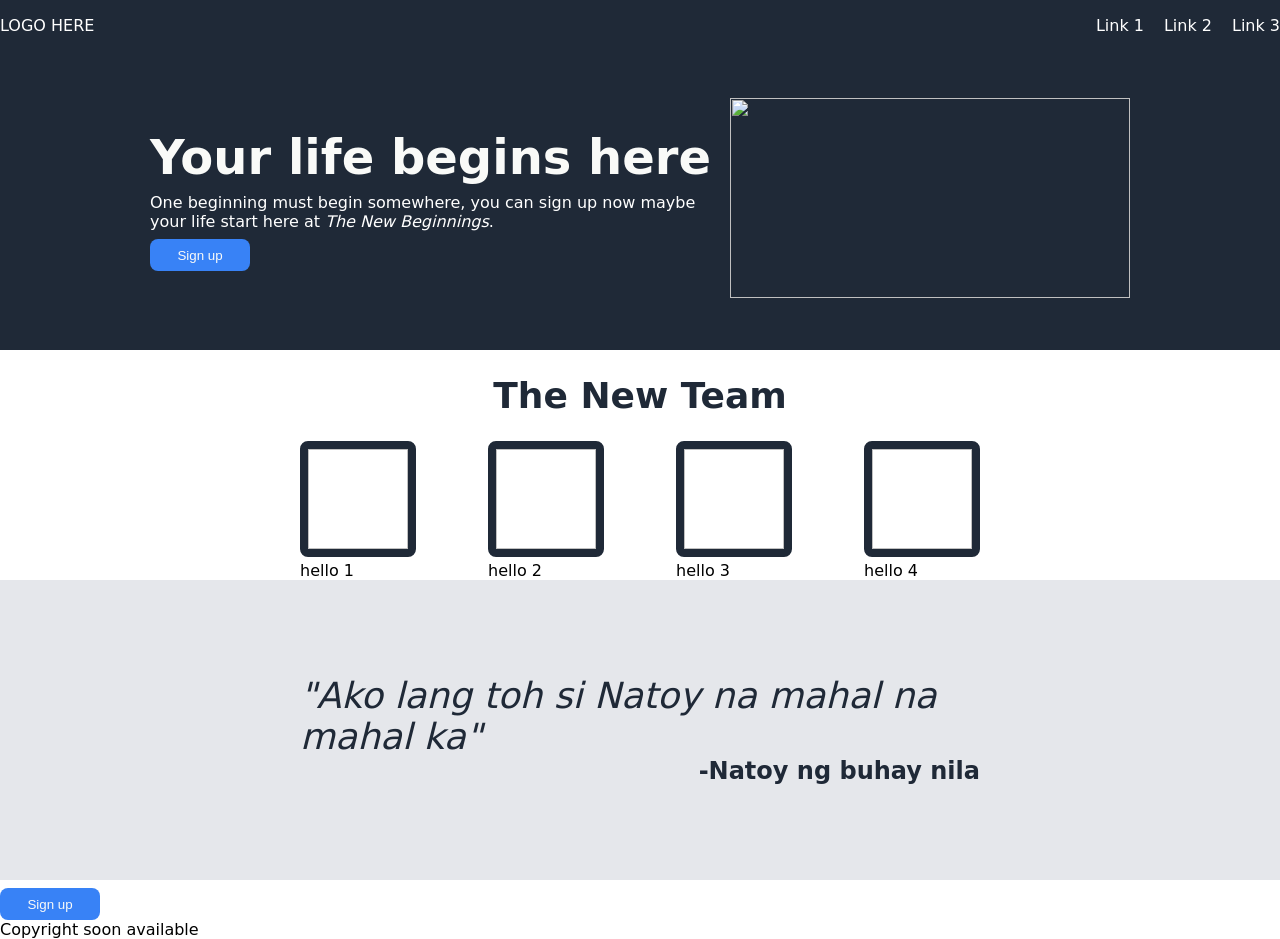
==== index.html @ fcb5f648 "unfinished - change pc only migrate from laptop to pc fr much more convinient workplace" ====
<!DOCTYPE html>
<html lang="en">
<head>
    <meta charset="UTF-8">
    <meta name="viewport" content="width=device-width, initial-scale=1.0">
    <link rel="stylesheet" href="./style.css">
    <title>The New Beginnings</title>
</head>
<body>
    <div class="header">
        <div class="logo">LOGO HERE</div>
        <div class="links">
            <ul>
                <li><a>Link 1</a></li>
                <li><a>Link 2</a></li>
                <li><a>Link 3</a></li>
            </ul>
        </div>
    </div>
    <div class="body" id="first">
        <div class="container">
            <div class="firsttext">Your life begins here</div>
            <div class="text">One beginning must begin somewhere, you can sign up now maybe your life start here at <em>The New Beginnings</em>.</div>
            <button class="sign-up-btn">Sign up</button>
        </div>
        <div><img src="./image/first.jpeg" id="firstimg"></div>
    </div>
    <div class="body">
        <div class="secondtext">The New Team</div>
        <div class="infos">
            <div class="container-box">
                <img class="imginfo">
                <div class="text">hello 1</div>
            </div>
            <div class="container-box">
                <img class="imginfo">
                <div class="text">hello 2</div>
            </div>
            <div class="container-box">
                <img class="imginfo">
                <div class="text">hello 3</div>
            </div>
            <div class="container-box">
                <img class="imginfo">
                <div class="text">hello 4</div>
            </div>
        </div>
    </div>
    <div class="body" id="quote">
        <div class="quote"><em>"Ako lang toh si Natoy na mahal na mahal ka"</em></div>
        <div class="quoteowner">-Natoy ng buhay nila</div>
    </div>
    <div class="body">
        <div class="modal">
            <div class="modal-content">
                <div class="modal-header"></div>
                <div class="modal-subheader"></div>
            </div>
            <button class="sign-up-btn">Sign up</button>
        </div>
    </div>
    <div class="footer">
        Copyright soon available
    </div>
</body>
</html>
---- style.css ----
body{
    min-height: 400;
    font-family: system-ui, -apple-system, BlinkMacSystemFont, 'Segoe UI', Roboto, Oxygen, Ubuntu, Cantarell, 'Open Sans', 'Helvetica Neue', sans-serif;
    margin: 0;
    padding: 0;
}

.header, #first{
    height: 300px;
    background: #1F2937;
    color: white;
}

.header{
    height: 50px;
    display:flex;
    justify-content: space-between;
    align-items: center;
}

ul{
    list-style-type: none;
    display:flex;
    gap: 20px;
    margin: 0;
    padding: 0;
}

#first{
    display: flex;
    justify-content: space-between;
    align-items: center;
    padding-left: 150px;
    padding-right: 150px;
}

img{
    width: 100px;
    height: 100px;
}

img#firstimg{
    width: 400px;
    height: 200px;
}

.imginfo{
    border: 8px solid #1F2937;
    border-radius: 8px;
}

.firsttext{
    font-weight: 900;
    font-size: 48px;
    color: #F9faf8;
    margin-bottom: 8px;
}

.sign-up-btn{
    margin-top: 8px;
}

button{
    width: 100px;
    background-color: #3882f6;
    height: 32px;
    font-weight: 200;
    color: #F9faf8;
    border: none;
    border-radius: 8px;
}

.secondtext{
    text-align: center;
    padding: 25px;
    font-size: 36px;
    color: #1F2937;
    font-weight: 900;
}

.infos{
    display: flex;
    justify-content: space-between;
    padding-left: 300px;
    padding-right: 300px;
}

#quote{
    background-color: #e5e7eb;
    height: 300px;
    display: flex;
    flex-direction: column;
    align-items: center;
    justify-content: center;
    font-size: 36px;
    color: #1F2937;
    font-weight: 300;
    padding-left: 300px;
    padding-right: 300px;
}

.quote{
    align-self: flex-start;
}

.quoteowner{
    font-size: 24px;
    font-weight: 600;
    align-self: flex-end;
}
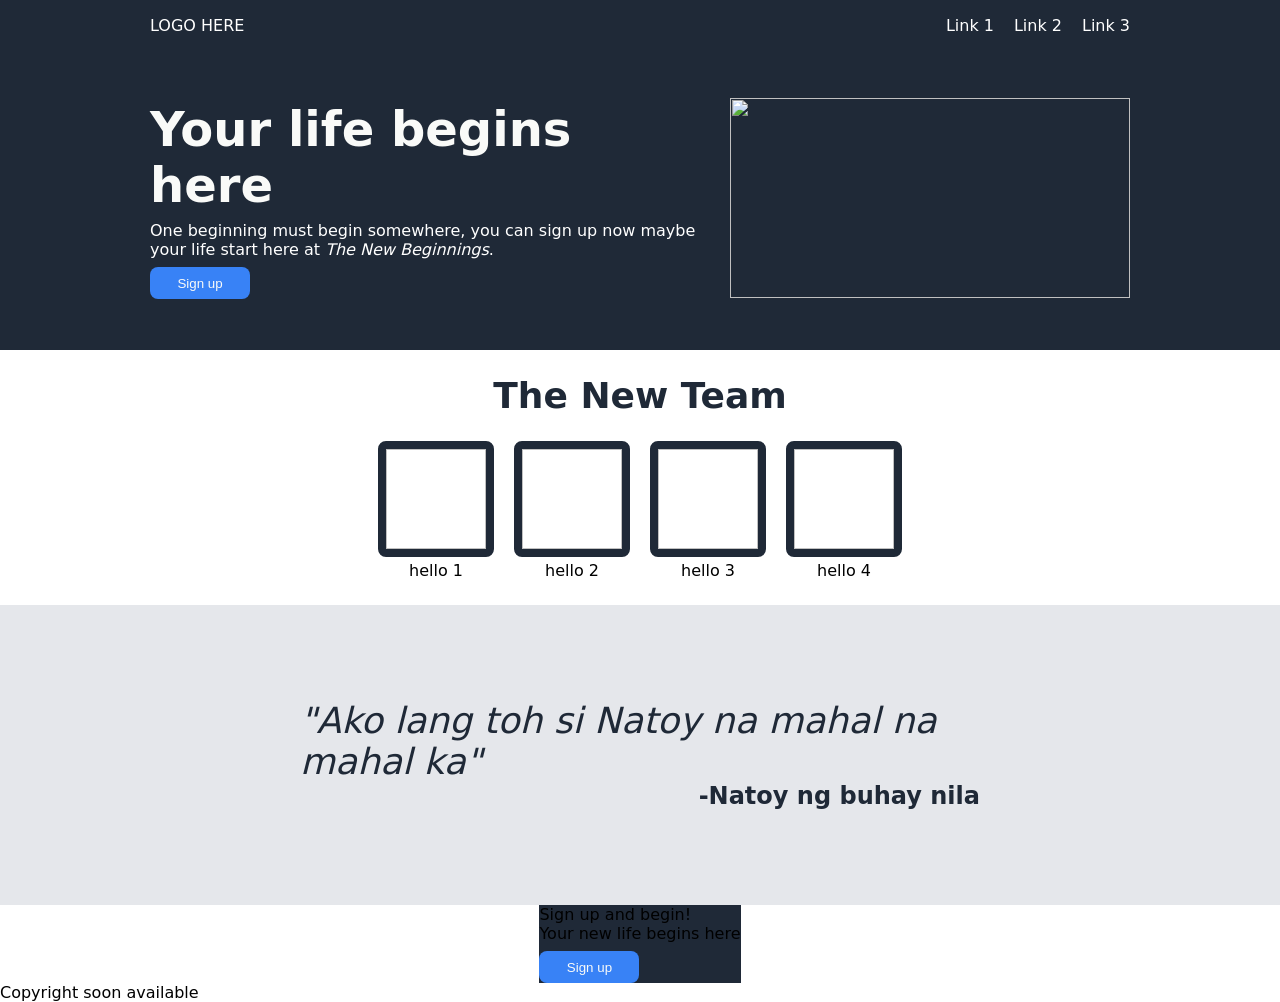
==== commit da5f9d8d: "unfinish work" ====
--- a/index.html
+++ b/index.html
@@ -20,7 +20,7 @@
     <div class="body" id="first">
         <div class="container">
             <div class="firsttext">Your life begins here</div>
-            <div class="text">One beginning must begin somewhere, you can sign up now maybe your life start here at <em>The New Beginnings</em>.</div>
+            <div class="text" id="firsttexttext">One beginning must begin somewhere, you can sign up now maybe your life start here at <em>The New Beginnings</em>.</div>
             <button class="sign-up-btn">Sign up</button>
         </div>
         <div><img src="./image/first.jpeg" id="firstimg"></div>
@@ -50,11 +50,11 @@
         <div class="quote"><em>"Ako lang toh si Natoy na mahal na mahal ka"</em></div>
         <div class="quoteowner">-Natoy ng buhay nila</div>
     </div>
-    <div class="body">
+    <div class="body" id="modalBody">
         <div class="modal">
             <div class="modal-content">
-                <div class="modal-header"></div>
-                <div class="modal-subheader"></div>
+                <div class="modal-header">Sign up and begin!</div>
+                <div class="modal-subheader">Your new life begins here</div>
             </div>
             <button class="sign-up-btn">Sign up</button>
         </div>
--- a/style.css
+++ b/style.css
@@ -9,6 +9,9 @@
     height: 300px;
     background: #1F2937;
     color: white;
+    padding-left: 150px;
+    padding-right: 150px;
+    gap: 20px;
 }
 
 .header{
@@ -80,9 +83,12 @@
 
 .infos{
     display: flex;
-    justify-content: space-between;
+    justify-content: center;
+    align-items: center;
     padding-left: 300px;
     padding-right: 300px;
+    gap: 20px;
+    margin-bottom: 25px;
 }
 
 #quote{
@@ -108,8 +114,24 @@
     font-weight: 600;
     align-self: flex-end;
 }
+.text{
+    text-align: center;
+}
+
+#firsttexttext{
+    text-align: left;
+}
+
+#modalBody{
+    display: flex;
+    justify-content: center;
+    align-items: center;
+}
+
+.modal{
+    background-color: #1F2937;
+}
 
 
 
 
-
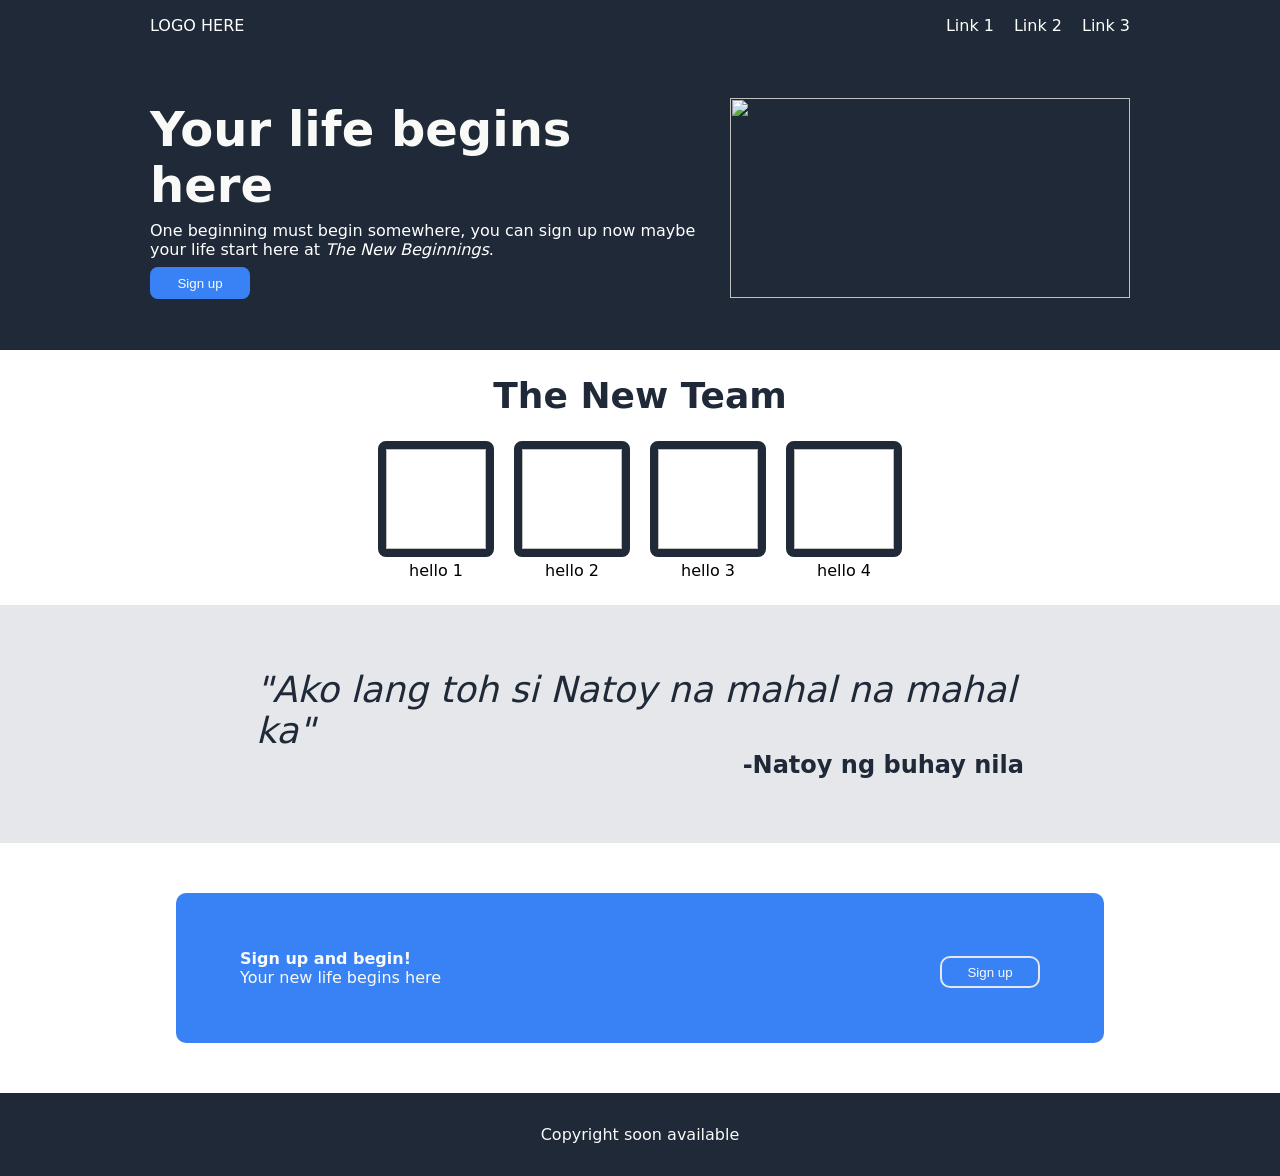
==== commit 0621440a: "finished projet but needs improvement making another version using sections this time and having a m" ====
--- a/index.html
+++ b/index.html
@@ -20,7 +20,7 @@
     <div class="body" id="first">
         <div class="container">
             <div class="firsttext">Your life begins here</div>
-            <div class="text" id="firsttexttext">One beginning must begin somewhere, you can sign up now maybe your life start here at <em>The New Beginnings</em>.</div>
+            <div class="text">One beginning must begin somewhere, you can sign up now maybe your life start here at <em>The New Beginnings</em>.</div>
             <button class="sign-up-btn">Sign up</button>
         </div>
         <div><img src="./image/first.jpeg" id="firstimg"></div>
--- a/style.css
+++ b/style.css
@@ -63,6 +63,11 @@
     margin-top: 8px;
 }
 
+.modal .sign-up-btn{
+    border: 2px solid #e5e7eb;
+    border-radius: 10px;
+}
+
 button{
     width: 100px;
     background-color: #3882f6;
@@ -93,7 +98,6 @@
 
 #quote{
     background-color: #e5e7eb;
-    height: 300px;
     display: flex;
     flex-direction: column;
     align-items: center;
@@ -101,8 +105,7 @@
     font-size: 36px;
     color: #1F2937;
     font-weight: 300;
-    padding-left: 300px;
-    padding-right: 300px;
+    padding: 5% 20%;
 }
 
 .quote{
@@ -114,11 +117,14 @@
     font-weight: 600;
     align-self: flex-end;
 }
+
 .text{
     text-align: center;
 }
 
-#firsttexttext{
+
+
+#firsttexttext, .container .text{
     text-align: left;
 }
 
@@ -128,10 +134,36 @@
     align-items: center;
 }
 
-.modal{
+
+.modal {
+    background-color: #3882f6;
+    display: flex;
+    justify-content: space-between;
+    align-items: center;
+    height: 150px;
+    max-width: 800px;
+    width: 100%;
+    padding: 0 64px;
+    margin: 50px auto;
+    border-radius: 10px;
+}
+
+.modal-content{
+    align-items: center;
+    border-radius: 10px;
+    color:#F9faf8;
+}
+
+.modal-header{
+    font-weight: 900;
+}
+
+.footer{
     background-color: #1F2937;
+    text-align: center;
+    color: #F9faf8;
+    padding: 32px 0px;
 }
 
 
 
-
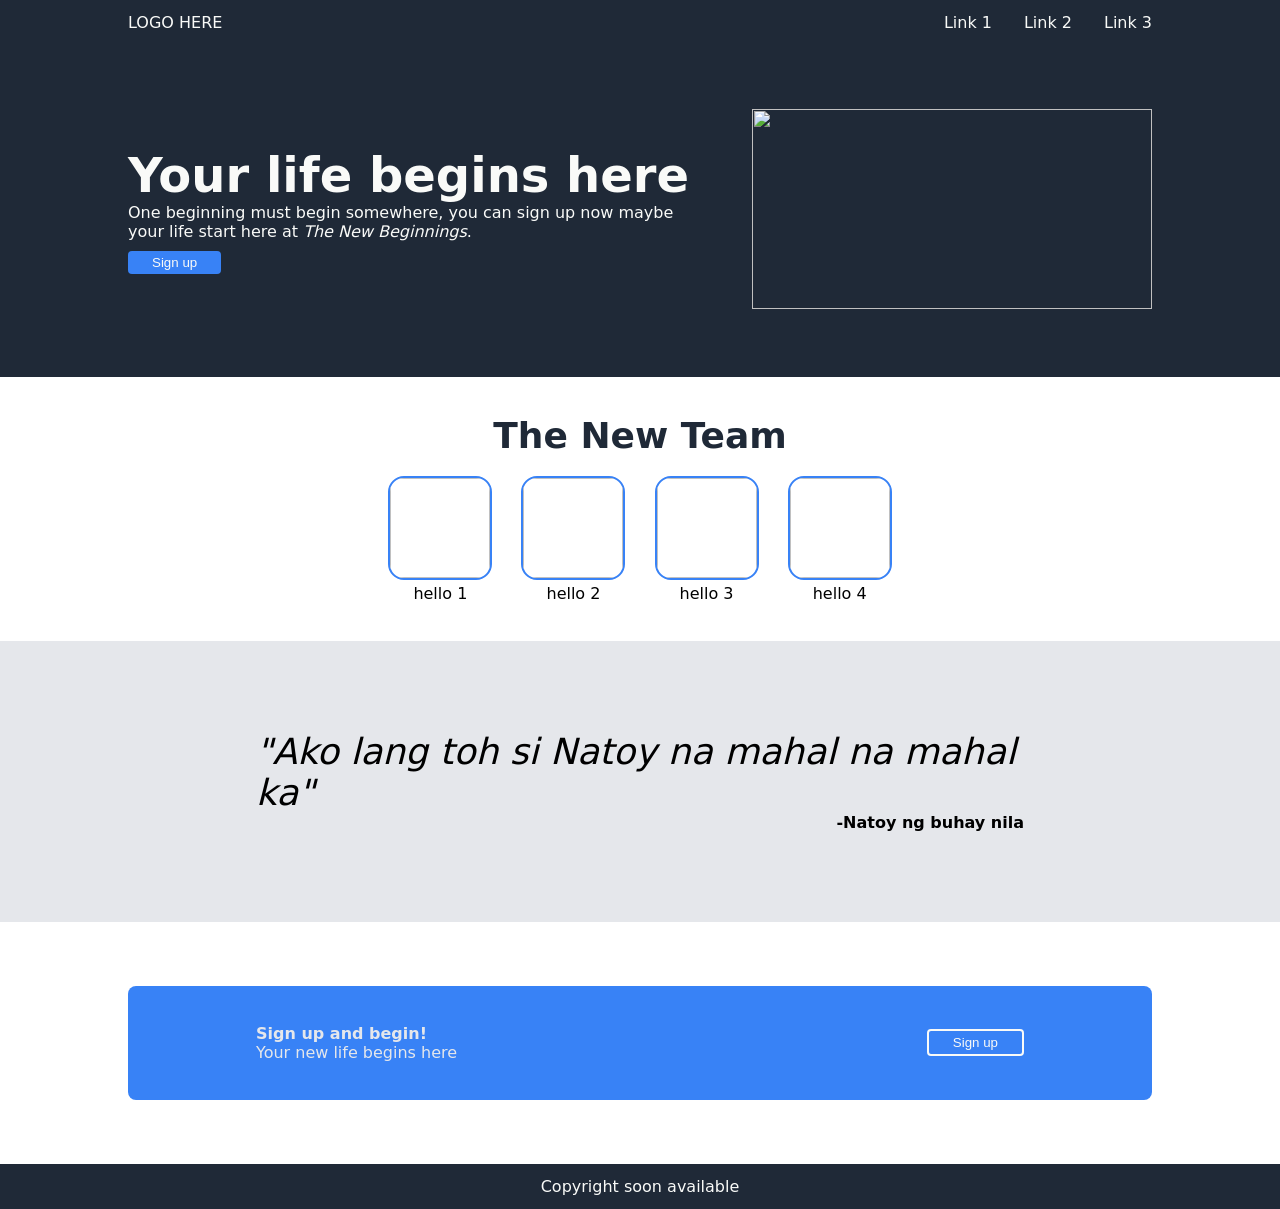
==== commit 323a14f4: "Landing Page Final Submission It was a very long work cause a had to make it twice to make it much m" ====
--- a/index.html
+++ b/index.html
@@ -3,64 +3,65 @@
 <head>
     <meta charset="UTF-8">
     <meta name="viewport" content="width=device-width, initial-scale=1.0">
+    <title>The New Beginning</title>
     <link rel="stylesheet" href="./style.css">
-    <title>The New Beginnings</title>
 </head>
 <body>
-    <div class="header">
-        <div class="logo">LOGO HERE</div>
-        <div class="links">
+    <header>
+        <div> LOGO HERE </div>
+        <div>
             <ul>
-                <li><a>Link 1</a></li>
-                <li><a>Link 2</a></li>
-                <li><a>Link 3</a></li>
+                <li>Link 1</li>
+                <li>Link 2</li>
+                <li>Link 3</li>
             </ul>
         </div>
-    </div>
-    <div class="body" id="first">
-        <div class="container">
-            <div class="firsttext">Your life begins here</div>
-            <div class="text">One beginning must begin somewhere, you can sign up now maybe your life start here at <em>The New Beginnings</em>.</div>
-            <button class="sign-up-btn">Sign up</button>
-        </div>
-        <div><img src="./image/first.jpeg" id="firstimg"></div>
-    </div>
-    <div class="body">
-        <div class="secondtext">The New Team</div>
-        <div class="infos">
-            <div class="container-box">
-                <img class="imginfo">
-                <div class="text">hello 1</div>
+    </header>
+
+    <main>
+        <section class="main">
+            <div class="container">
+                <div class="firsttext">Your life begins here</div>
+                <div class="text" id="text-main">One beginning must begin somewhere, you can sign up now maybe your life start here at <em>The New Beginnings</em>.</div>
+                <button class="sign-up-btn" id="btn-main">Sign up</button>
             </div>
-            <div class="container-box">
-                <img class="imginfo">
-                <div class="text">hello 2</div>
+            <div><img src="./image/first.jpeg" id="firstimg"></div>
+        </section>
+        <section class="teams">
+            <div class="secondtext">The New Team</div>
+            <div class="infos">
+                <div class="container-box">
+                    <img class="imginfo">
+                    <div class="text">hello 1</div>
+                </div>
+                <div class="container-box">
+                    <img class="imginfo">
+                    <div class="text">hello 2</div>
+                </div>
+                <div class="container-box">
+                    <img class="imginfo">
+                    <div class="text">hello 3</div>
+                </div>
+                <div class="container-box">
+                    <img class="imginfo">
+                    <div class="text">hello 4</div>
+                </div>
             </div>
-            <div class="container-box">
-                <img class="imginfo">
-                <div class="text">hello 3</div>
-            </div>
-            <div class="container-box">
-                <img class="imginfo">
-                <div class="text">hello 4</div>
-            </div>
-        </div>
-    </div>
-    <div class="body" id="quote">
-        <div class="quote"><em>"Ako lang toh si Natoy na mahal na mahal ka"</em></div>
-        <div class="quoteowner">-Natoy ng buhay nila</div>
-    </div>
-    <div class="body" id="modalBody">
-        <div class="modal">
-            <div class="modal-content">
-                <div class="modal-header">Sign up and begin!</div>
-                <div class="modal-subheader">Your new life begins here</div>
-            </div>
-            <button class="sign-up-btn">Sign up</button>
-        </div>
-    </div>
-    <div class="footer">
-        Copyright soon available
-    </div>
+        </section>
+        <section class="quotes">
+            <div class="quote"><em>"Ako lang toh si Natoy na mahal na mahal ka"</em></div>
+            <div class="quoteowner">-Natoy ng buhay nila</div>
+        </section>
+        <section class="sign-up">
+                <div class="modal-content">
+                    <div class="modal-header">Sign up and begin!</div>
+                    <div class="modal-subheader">Your new life begins here</div>
+                </div>
+                <button class="sign-up-btn" id="btn-sign">Sign up</button>    
+        </section>
+        <footer>
+            Copyright soon available
+        </footer>
+    </main>
 </body>
 </html>
--- a/style.css
+++ b/style.css
@@ -5,165 +5,128 @@
     padding: 0;
 }
 
-.header, #first{
-    height: 300px;
-    background: #1F2937;
-    color: white;
-    padding-left: 150px;
-    padding-right: 150px;
-    gap: 20px;
+header, footer{
+    background-color: #1F2937;
+    display: flex;
+    justify-content: space-between;
+    align-items: center;
+    color: #F9faf8;
+    padding: 1% 10%;
 }
 
-.header{
-    height: 50px;
-    display:flex;
-    justify-content: space-between;
-    align-items: center;
+footer{
+    justify-content: center;
 }
 
 ul{
     list-style-type: none;
-    display:flex;
-    gap: 20px;
-    margin: 0;
-    padding: 0;
+    display: flex;
+    margin: 0px;
+    padding: 0px;
+    gap: 32px;
 }
 
-#first{
+section{
     display: flex;
     justify-content: space-between;
     align-items: center;
-    padding-left: 150px;
-    padding-right: 150px;
+    padding: 5% 10%;
 }
 
-img{
-    width: 100px;
-    height: 100px;
+.main{
+    background-color: #1F2937;
+    color: #F9faf8;
+}
+
+.firsttext{
+    font-size: 48px;
+    font-weight: 900;
+}
+
+#text-main{
+    margin-bottom: 10px;
+    text-align: left;
 }
 
 img#firstimg{
-    width: 400px;
+    width: 400PX;
     height: 200px;
 }
 
-.imginfo{
-    border: 8px solid #1F2937;
-    border-radius: 8px;
-}
-
-.firsttext{
-    font-weight: 900;
-    font-size: 48px;
-    color: #F9faf8;
-    margin-bottom: 8px;
+.container{
+    padding-right: 5%;
 }
 
 .sign-up-btn{
-    margin-top: 8px;
+    background-color: #3882f6;
+    color: #F9faf8;
+    padding: 4px 24px;
+    border-radius: 4px;
+    border: none;
 }
 
-.modal .sign-up-btn{
-    border: 2px solid #e5e7eb;
-    border-radius: 10px;
-}
-
-button{
-    width: 100px;
-    background-color: #3882f6;
-    height: 32px;
-    font-weight: 200;
-    color: #F9faf8;
-    border: none;
-    border-radius: 8px;
+.teams{
+    flex-direction: column;
+    padding: 3% 10%;
 }
 
 .secondtext{
-    text-align: center;
-    padding: 25px;
     font-size: 36px;
+    font-weight: 900;
     color: #1F2937;
-    font-weight: 900;
+    margin-bottom: 20px;
 }
 
 .infos{
     display: flex;
     justify-content: center;
     align-items: center;
-    padding-left: 300px;
-    padding-right: 300px;
-    gap: 20px;
-    margin-bottom: 25px;
+    gap: 7%;
 }
 
-#quote{
+.imginfo{
+    width: 100px;
+    height: 100px;
+    border: 2px solid #3882f6;
+    border-radius: 16px;
+}
+
+.text{
+    text-align: center; 
+}
+
+.quotes{
+    flex-direction: column;
     background-color: #e5e7eb;
-    display: flex;
-    flex-direction: column;
-    align-items: center;
-    justify-content: center;
-    font-size: 36px;
-    color: #1F2937;
-    font-weight: 300;
-    padding: 5% 20%;
+    font-weight: bold;
+    padding: 7% 20%;
 }
 
 .quote{
+    font-size: 36px;
+    font-weight: 300;
     align-self: flex-start;
 }
 
 .quoteowner{
-    font-size: 24px;
-    font-weight: 600;
     align-self: flex-end;
 }
 
-.text{
-    text-align: center;
-}
-
-
-
-#firsttexttext, .container .text{
-    text-align: left;
-}
-
-#modalBody{
-    display: flex;
-    justify-content: center;
-    align-items: center;
-}
-
-
-.modal {
+.sign-up{
     background-color: #3882f6;
-    display: flex;
+    margin: 5% 10%;
+    padding: 3% 10%;
+    border-radius: 8px;
+    flex-direction: row;
     justify-content: space-between;
     align-items: center;
-    height: 150px;
-    max-width: 800px;
-    width: 100%;
-    padding: 0 64px;
-    margin: 50px auto;
-    border-radius: 10px;
-}
-
-.modal-content{
-    align-items: center;
-    border-radius: 10px;
-    color:#F9faf8;
+    color: #e5e7eb;
 }
 
 .modal-header{
-    font-weight: 900;
+    font-weight: bold;
 }
 
-.footer{
-    background-color: #1F2937;
-    text-align: center;
-    color: #F9faf8;
-    padding: 32px 0px;
-}
-
-
-
+#btn-sign{
+    border: 2px solid;
+}
